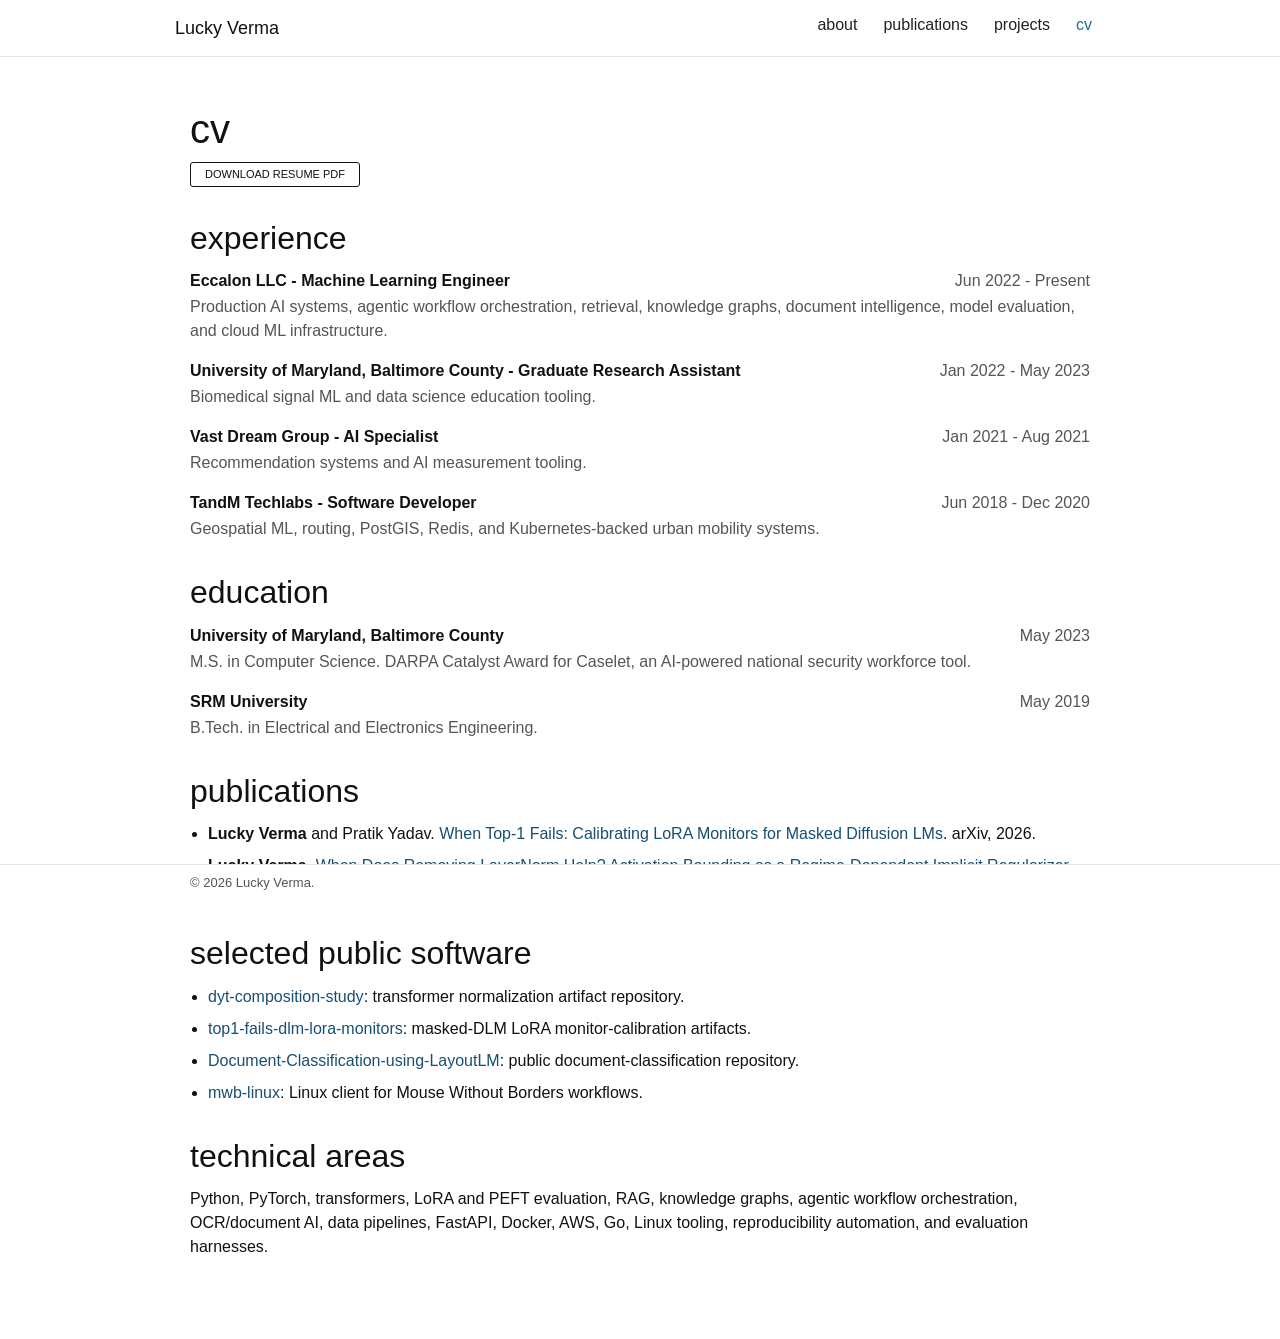
==== cv/index.html @ ddae6150 "feat(site): rebuild academic profile" ====
<!doctype html>
<html lang="en">
  <head>
    <meta charset="utf-8">
    <meta name="viewport" content="width=device-width, initial-scale=1">
    <title>cv | Lucky Verma</title>
    <meta name="description" content="CV for Lucky Verma.">
    <link rel="icon" href="/favicon.svg" type="image/svg+xml">
    <link rel="stylesheet" href="/styles.css">
  </head>
  <body>
    <nav class="navbar" aria-label="Primary navigation">
      <div class="nav-inner">
        <a class="brand" href="/">Lucky Verma</a>
        <ul class="nav-links">
          <li><a href="/">about</a></li>
          <li><a href="/publications/">publications</a></li>
          <li><a href="/projects/">projects</a></li>
          <li><a href="/cv/" aria-current="page">cv</a></li>
        </ul>
      </div>
    </nav>

    <main class="container">
      <header class="page-header">
        <h1>cv</h1>
        <p><a class="btn" href="/Lucky_Verma_Resume.pdf">download resume pdf</a></p>
      </header>

      <article>
        <section class="cv-section">
          <h2>experience</h2>
          <div class="cv-item">
            <header><strong>Eccalon LLC - Machine Learning Engineer</strong><time>Jun 2022 - Present</time></header>
            <p class="muted">Production AI systems, agentic workflow orchestration, retrieval, knowledge graphs, document intelligence, model evaluation, and cloud ML infrastructure.</p>
          </div>
          <div class="cv-item">
            <header><strong>University of Maryland, Baltimore County - Graduate Research Assistant</strong><time>Jan 2022 - May 2023</time></header>
            <p class="muted">Biomedical signal ML and data science education tooling.</p>
          </div>
          <div class="cv-item">
            <header><strong>Vast Dream Group - AI Specialist</strong><time>Jan 2021 - Aug 2021</time></header>
            <p class="muted">Recommendation systems and AI measurement tooling.</p>
          </div>
          <div class="cv-item">
            <header><strong>TandM Techlabs - Software Developer</strong><time>Jun 2018 - Dec 2020</time></header>
            <p class="muted">Geospatial ML, routing, PostGIS, Redis, and Kubernetes-backed urban mobility systems.</p>
          </div>
        </section>

        <section class="cv-section">
          <h2>education</h2>
          <div class="cv-item">
            <header><strong>University of Maryland, Baltimore County</strong><time>May 2023</time></header>
            <p class="muted">M.S. in Computer Science. DARPA Catalyst Award for Caselet, an AI-powered national security workforce tool.</p>
          </div>
          <div class="cv-item">
            <header><strong>SRM University</strong><time>May 2019</time></header>
            <p class="muted">B.Tech. in Electrical and Electronics Engineering.</p>
          </div>
        </section>

        <section class="cv-section">
          <h2>publications</h2>
          <ul>
            <li><strong>Lucky Verma</strong> and Pratik Yadav. <a href="https://arxiv.org/abs/2606.24119">When Top-1 Fails: Calibrating LoRA Monitors for Masked Diffusion LMs</a>. arXiv, 2026.</li>
            <li><strong>Lucky Verma</strong>. <a href="https://arxiv.org/abs/2604.23434">When Does Removing LayerNorm Help? Activation Bounding as a Regime-Dependent Implicit Regularizer</a>. arXiv, 2026.</li>
          </ul>
        </section>

        <section class="cv-section">
          <h2>selected public software</h2>
          <ul>
            <li><a href="https://github.com/lucky-verma/dyt-composition-study">dyt-composition-study</a>: transformer normalization artifact repository.</li>
            <li><a href="https://github.com/lucky-verma/top1-fails-dlm-lora-monitors">top1-fails-dlm-lora-monitors</a>: masked-DLM LoRA monitor-calibration artifacts.</li>
            <li><a href="https://github.com/lucky-verma/Document-Classification-using-LayoutLM">Document-Classification-using-LayoutLM</a>: public document-classification repository.</li>
            <li><a href="https://github.com/lucky-verma/mwb-linux">mwb-linux</a>: Linux client for Mouse Without Borders workflows.</li>
          </ul>
        </section>

        <section class="cv-section">
          <h2>technical areas</h2>
          <p>Python, PyTorch, transformers, LoRA and PEFT evaluation, RAG, knowledge graphs, agentic workflow orchestration, OCR/document AI, data pipelines, FastAPI, Docker, AWS, Go, Linux tooling, reproducibility automation, and evaluation harnesses.</p>
        </section>
      </article>
    </main>

    <footer class="footer">
      <div class="footer-inner">&copy; 2026 Lucky Verma.</div>
    </footer>
  </body>
</html>
---- styles.css ----
:root {
  --text: #111111;
  --muted: #555555;
  --line: #e5e5e5;
  --soft: #f8f9fa;
  --accent: #1f6f9f;
  --accent-dark: #174f72;
  --nav-height: 57px;
}

* {
  box-sizing: border-box;
}

html {
  scroll-behavior: smooth;
}

body {
  margin: 0;
  padding: 0 0 56px;
  background: #ffffff;
  color: var(--text);
  font-family: Roboto, -apple-system, BlinkMacSystemFont, "Segoe UI", Arial, sans-serif;
  font-size: 16px;
  line-height: 1.5;
}

a {
  color: var(--accent-dark);
  text-decoration: none;
}

a:hover,
a:focus {
  color: var(--accent);
  text-decoration: underline;
}

.navbar {
  position: fixed;
  inset: 0 0 auto;
  z-index: 1000;
  height: var(--nav-height);
  background: rgba(255, 255, 255, 0.96);
  border-bottom: 1px solid var(--line);
}

.nav-inner {
  width: min(930px, calc(100vw - 32px));
  height: var(--nav-height);
  margin: 0 auto;
  display: flex;
  align-items: center;
  justify-content: space-between;
  gap: 24px;
}

.brand {
  display: inline-flex;
  align-items: center;
  height: 40px;
  color: var(--text);
  font-size: 18px;
  font-weight: 400;
  white-space: nowrap;
}

.nav-links {
  display: flex;
  align-items: center;
  justify-content: flex-end;
  gap: 0;
  margin: 0;
  padding: 0;
  list-style: none;
}

.nav-links a {
  display: inline-flex;
  align-items: center;
  height: 40px;
  padding: 0 13px;
  color: #222222;
  font-size: 16px;
  text-transform: lowercase;
}

.nav-links a:hover,
.nav-links a:focus {
  color: var(--accent);
  text-decoration: none;
}

.nav-links a[aria-current="page"] {
  color: var(--accent);
}

.container {
  width: min(930px, calc(100vw - 32px));
  margin: 105px auto 0;
  padding: 0 15px;
}

.page-header {
  margin-bottom: 16px;
}

h1 {
  margin: 0 0 8px;
  font-size: 40px;
  line-height: 1.2;
  font-weight: 300;
  letter-spacing: 0;
}

h2 {
  margin: 32px 0 12px;
  font-size: 32px;
  line-height: 1.2;
  font-weight: 300;
  letter-spacing: 0;
  text-transform: lowercase;
}

h3 {
  margin: 24px 0 8px;
  font-size: 22px;
  line-height: 1.3;
  font-weight: 400;
}

p {
  margin: 0 0 16px;
}

ul {
  margin: 0 0 16px 18px;
  padding: 0;
}

li {
  margin: 0 0 8px;
}

.subtitle {
  margin: 0;
  color: #333333;
  font-size: 18px;
}

.intro {
  display: flow-root;
  margin-top: 8px;
}

.profile-photo {
  float: left;
  width: 178px;
  height: 178px;
  object-fit: cover;
  margin: 4px 24px 14px 0;
  border-radius: 2px;
}

.muted {
  color: var(--muted);
}

.news-list {
  margin-top: 8px;
}

.contact-line {
  margin-top: 24px;
}

.bibliography {
  margin: 0;
  padding: 0;
  list-style: none;
}

.pub-year {
  margin-top: 16px;
  margin-bottom: 16px;
}

.pub-item {
  margin: 0 0 20px;
}

.pub-row {
  display: grid;
  grid-template-columns: 120px minmax(0, 1fr);
  gap: 18px;
  align-items: start;
}

.abbr {
  display: flex;
  justify-content: center;
}

.badge {
  display: inline-block;
  width: 100%;
  max-width: 88px;
  padding: 4px 8px;
  border-radius: 4px;
  background: var(--accent);
  color: #ffffff;
  font-size: 12px;
  line-height: 1.2;
  font-weight: 700;
  text-align: center;
  letter-spacing: 0;
}

.pub-title,
.project-title {
  font-weight: 600;
}

.authors,
.venue,
.project-meta {
  color: #333333;
}

.authors strong {
  font-weight: 700;
}

.links {
  display: flex;
  flex-wrap: wrap;
  gap: 6px;
  margin: 8px 0 0;
}

.btn {
  display: inline-flex;
  align-items: center;
  min-height: 25px;
  padding: 4px 14px;
  border: 1px solid #111111;
  border-radius: 3px;
  color: #111111;
  font-size: 11px;
  line-height: 1;
  text-transform: uppercase;
}

.btn:hover,
.btn:focus {
  background: #111111;
  color: #ffffff;
  text-decoration: none;
}

details.abstract {
  margin-top: 8px;
}

details.abstract summary {
  width: fit-content;
  cursor: pointer;
  color: var(--accent-dark);
  font-size: 14px;
}

details.abstract p {
  margin-top: 8px;
  color: #333333;
}

.project-list {
  margin: 0;
  padding: 0;
  list-style: none;
}

.project-item {
  margin: 0 0 24px;
  padding-bottom: 20px;
  border-bottom: 1px solid var(--line);
}

.project-item:last-child {
  border-bottom: 0;
}

.project-links {
  margin-top: 8px;
}

.cv-section {
  margin-bottom: 24px;
}

.cv-item {
  margin-bottom: 16px;
}

.cv-item header {
  display: flex;
  justify-content: space-between;
  gap: 16px;
  margin-bottom: 2px;
}

.cv-item time {
  color: var(--muted);
  white-space: nowrap;
}

.footer {
  position: fixed;
  inset: auto 0 0;
  min-height: 35px;
  background: #ffffff;
  border-top: 1px solid var(--line);
  color: var(--muted);
  font-size: 13px;
}

.footer-inner {
  width: min(930px, calc(100vw - 32px));
  margin: 0 auto;
  padding: 8px 15px;
}

@media (max-width: 700px) {
  body {
    padding-bottom: 0;
    font-size: 15px;
  }

  .navbar,
  .nav-inner {
    height: auto;
    min-height: var(--nav-height);
  }

  .nav-inner {
    align-items: flex-start;
    flex-direction: column;
    gap: 4px;
    padding: 8px 0;
  }

  .brand {
    height: 28px;
  }

  .nav-links {
    width: 100%;
    justify-content: flex-start;
    flex-wrap: wrap;
  }

  .nav-links a {
    height: 30px;
    padding: 0 16px 0 0;
  }

  .container {
    margin-top: 116px;
  }

  h1 {
    font-size: 34px;
  }

  h2 {
    font-size: 28px;
  }

  .profile-photo {
    float: none;
    display: block;
    width: 156px;
    height: 156px;
    margin: 0 0 16px;
  }

  .pub-row {
    grid-template-columns: 1fr;
    gap: 8px;
  }

  .abbr {
    justify-content: flex-start;
  }

  .badge {
    width: auto;
    min-width: 72px;
  }

  .cv-item header {
    display: block;
  }

  .footer {
    position: static;
    margin-top: 40px;
  }
}
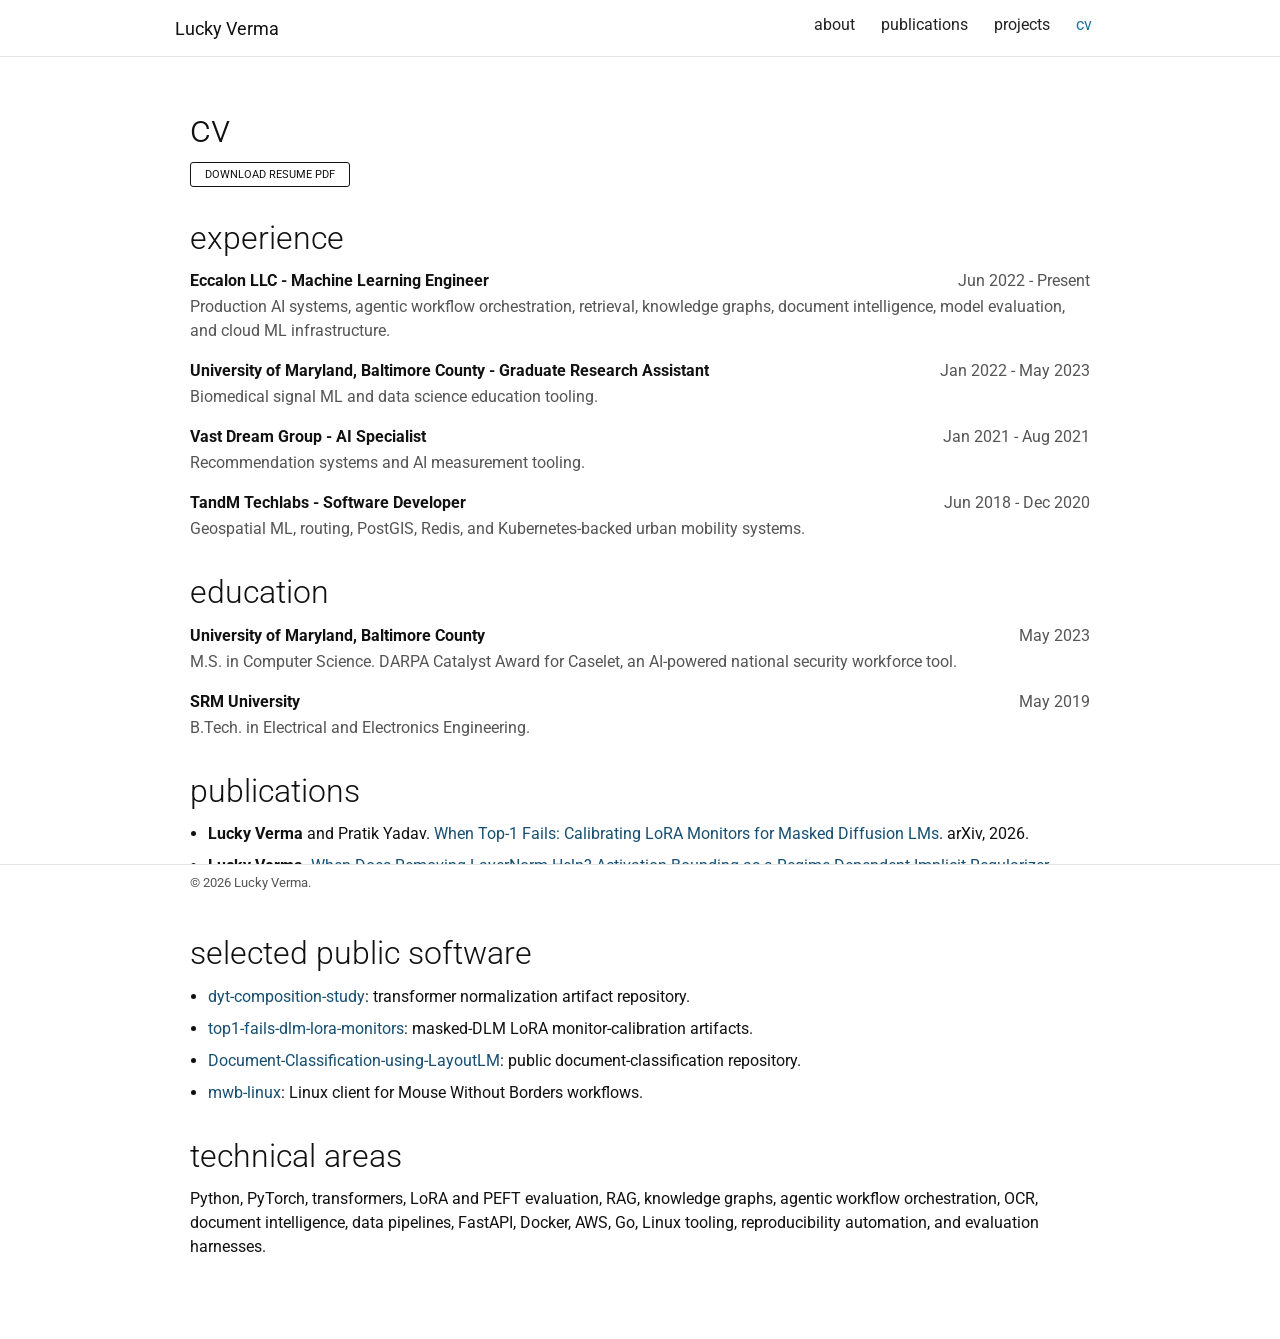
==== commit e09bac4b: "fix(site): match academic profile visuals" ====
--- a/cv/index.html
+++ b/cv/index.html
@@ -3,9 +3,24 @@
   <head>
     <meta charset="utf-8">
     <meta name="viewport" content="width=device-width, initial-scale=1">
-    <title>cv | Lucky Verma</title>
-    <meta name="description" content="CV for Lucky Verma.">
+    <title>CV | Lucky Verma</title>
+    <meta name="description" content="CV for Lucky Verma, Machine Learning Engineer focused on applied ML research, production ML systems, developer tooling, document intelligence, RAG, and knowledge graphs.">
+    <meta name="author" content="Lucky Verma">
+    <meta name="robots" content="index, follow, max-image-preview:large">
+    <link rel="canonical" href="https://luckyverma.com/cv/">
+    <meta property="og:title" content="CV | Lucky Verma">
+    <meta property="og:description" content="CV for Lucky Verma, Machine Learning Engineer and applied ML researcher.">
+    <meta property="og:image" content="https://luckyverma.com/images/profile.png">
+    <meta property="og:url" content="https://luckyverma.com/cv/">
+    <meta property="og:type" content="profile">
+    <meta name="twitter:card" content="summary">
+    <link rel="preconnect" href="https://fonts.googleapis.com">
+    <link rel="preconnect" href="https://fonts.gstatic.com" crossorigin>
+    <link href="https://fonts.googleapis.com/css2?family=Roboto:wght@300;400;500;700&display=swap" rel="stylesheet">
     <link rel="icon" href="/favicon.svg" type="image/svg+xml">
+    <link rel="apple-touch-icon" href="/images/apple-touch-icon-180x180.png">
+    <link rel="manifest" href="/images/manifest.json">
+    <link rel="llms" href="/llms.txt" type="text/plain">
     <link rel="stylesheet" href="/styles.css">
   </head>
   <body>
@@ -80,7 +95,7 @@
 
         <section class="cv-section">
           <h2>technical areas</h2>
-          <p>Python, PyTorch, transformers, LoRA and PEFT evaluation, RAG, knowledge graphs, agentic workflow orchestration, OCR/document AI, data pipelines, FastAPI, Docker, AWS, Go, Linux tooling, reproducibility automation, and evaluation harnesses.</p>
+          <p>Python, PyTorch, transformers, LoRA and PEFT evaluation, RAG, knowledge graphs, agentic workflow orchestration, OCR, document intelligence, data pipelines, FastAPI, Docker, AWS, Go, Linux tooling, reproducibility automation, and evaluation harnesses.</p>
         </section>
       </article>
     </main>
--- a/styles.css
+++ b/styles.css
@@ -66,6 +66,10 @@
   white-space: nowrap;
 }
 
+.home .brand {
+  visibility: hidden;
+}
+
 .nav-links {
   display: flex;
   align-items: center;
@@ -112,6 +116,10 @@
   line-height: 1.2;
   font-weight: 300;
   letter-spacing: 0;
+}
+
+h1 .font-weight-bold {
+  font-weight: 700;
 }
 
 h2 {
@@ -156,10 +164,10 @@
 
 .profile-photo {
   float: left;
-  width: 178px;
-  height: 178px;
+  width: 270px;
+  height: 270px;
   object-fit: cover;
-  margin: 4px 24px 14px 0;
+  margin: 0 24px 16px 0;
   border-radius: 2px;
 }
 
@@ -173,6 +181,44 @@
 
 .contact-line {
   margin-top: 24px;
+}
+
+.social-icons {
+  display: flex;
+  justify-content: center;
+  align-items: center;
+  gap: 16px;
+  clear: both;
+  margin: 34px 0 8px;
+}
+
+.social-icons a {
+  display: inline-flex;
+  justify-content: center;
+  align-items: center;
+  width: 48px;
+  height: 56px;
+  color: #000000;
+  font-size: 36px;
+  line-height: 1;
+}
+
+.social-icons a:hover,
+.social-icons a:focus {
+  color: var(--accent);
+  text-decoration: none;
+}
+
+.sr-only {
+  position: absolute;
+  width: 1px;
+  height: 1px;
+  padding: 0;
+  margin: -1px;
+  overflow: hidden;
+  clip: rect(0, 0, 0, 0);
+  white-space: nowrap;
+  border: 0;
 }
 
 .bibliography {
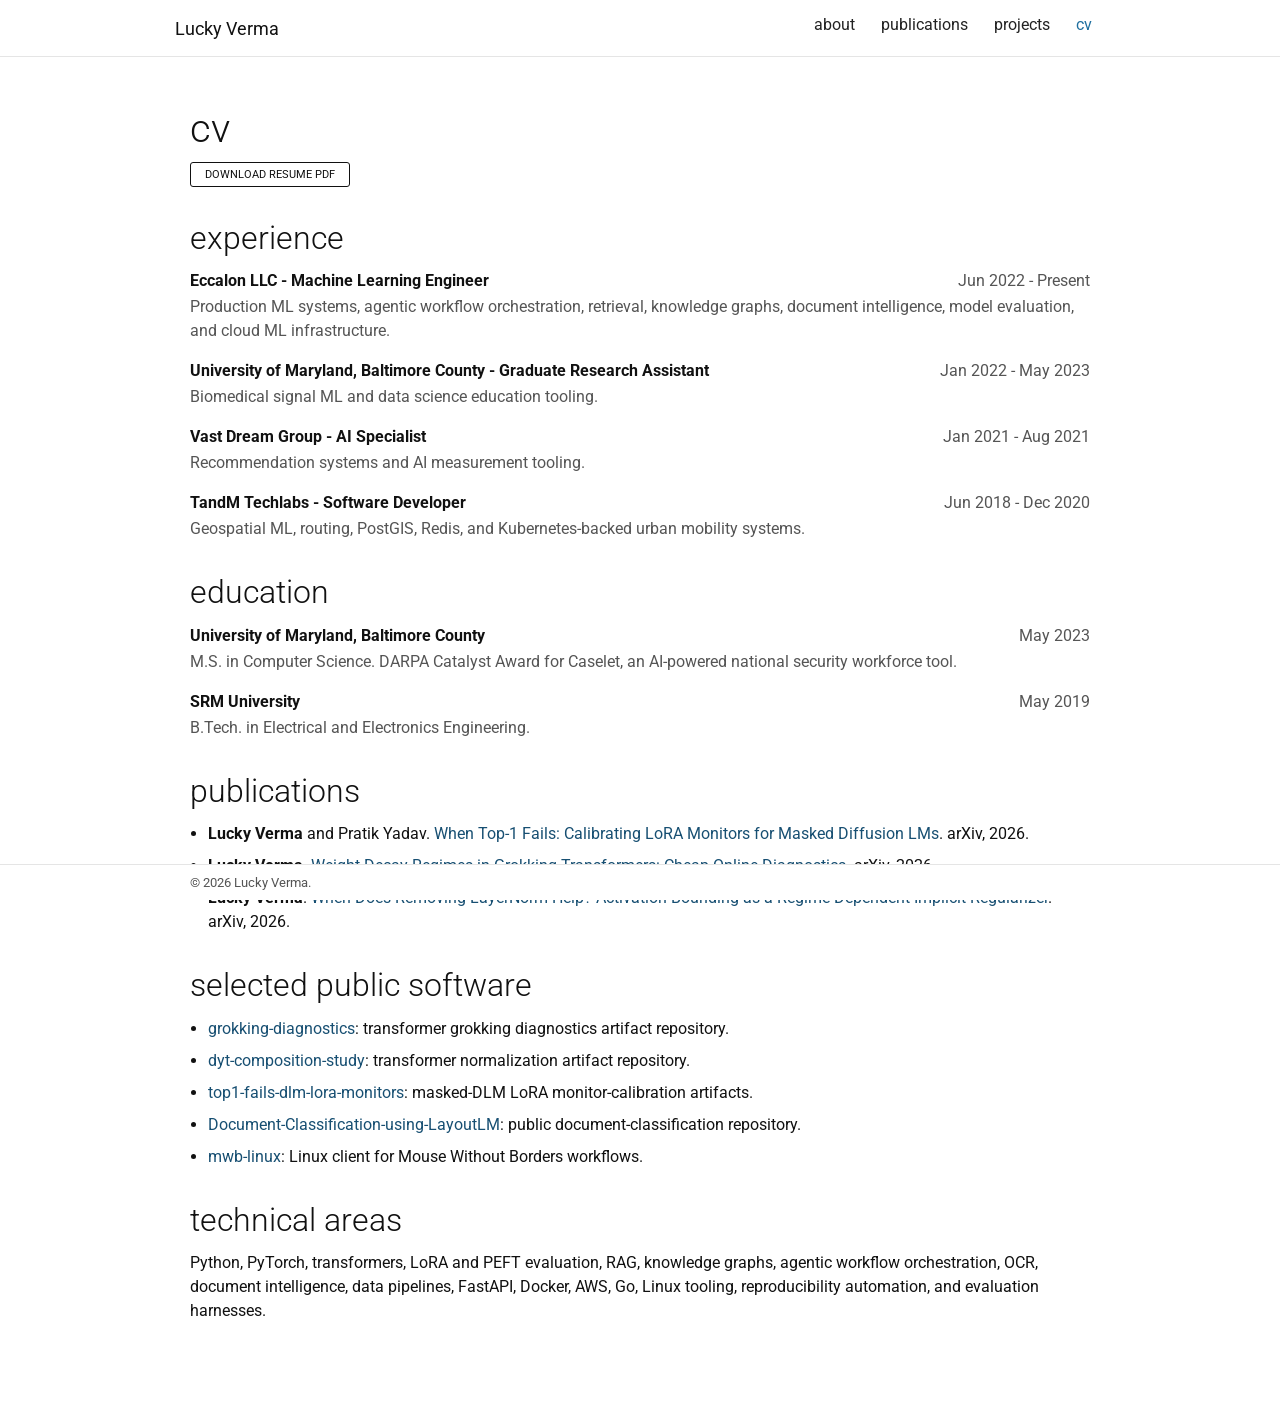
==== commit 6a67c355: "fix(site): add scholar link and third publication" ====
--- a/cv/index.html
+++ b/cv/index.html
@@ -21,7 +21,7 @@
     <link rel="apple-touch-icon" href="/images/apple-touch-icon-180x180.png">
     <link rel="manifest" href="/images/manifest.json">
     <link rel="llms" href="/llms.txt" type="text/plain">
-    <link rel="stylesheet" href="/styles.css">
+    <link rel="stylesheet" href="/styles.css?v=20260626b">
   </head>
   <body>
     <nav class="navbar" aria-label="Primary navigation">
@@ -47,7 +47,7 @@
           <h2>experience</h2>
           <div class="cv-item">
             <header><strong>Eccalon LLC - Machine Learning Engineer</strong><time>Jun 2022 - Present</time></header>
-            <p class="muted">Production AI systems, agentic workflow orchestration, retrieval, knowledge graphs, document intelligence, model evaluation, and cloud ML infrastructure.</p>
+            <p class="muted">Production ML systems, agentic workflow orchestration, retrieval, knowledge graphs, document intelligence, model evaluation, and cloud ML infrastructure.</p>
           </div>
           <div class="cv-item">
             <header><strong>University of Maryland, Baltimore County - Graduate Research Assistant</strong><time>Jan 2022 - May 2023</time></header>
@@ -79,6 +79,7 @@
           <h2>publications</h2>
           <ul>
             <li><strong>Lucky Verma</strong> and Pratik Yadav. <a href="https://arxiv.org/abs/2606.24119">When Top-1 Fails: Calibrating LoRA Monitors for Masked Diffusion LMs</a>. arXiv, 2026.</li>
+            <li><strong>Lucky Verma</strong>. <a href="https://arxiv.org/abs/2605.20441">Weight Decay Regimes in Grokking Transformers: Cheap Online Diagnostics</a>. arXiv, 2026.</li>
             <li><strong>Lucky Verma</strong>. <a href="https://arxiv.org/abs/2604.23434">When Does Removing LayerNorm Help? Activation Bounding as a Regime-Dependent Implicit Regularizer</a>. arXiv, 2026.</li>
           </ul>
         </section>
@@ -86,6 +87,7 @@
         <section class="cv-section">
           <h2>selected public software</h2>
           <ul>
+            <li><a href="https://github.com/lucky-verma/grokking-diagnostics">grokking-diagnostics</a>: transformer grokking diagnostics artifact repository.</li>
             <li><a href="https://github.com/lucky-verma/dyt-composition-study">dyt-composition-study</a>: transformer normalization artifact repository.</li>
             <li><a href="https://github.com/lucky-verma/top1-fails-dlm-lora-monitors">top1-fails-dlm-lora-monitors</a>: masked-DLM LoRA monitor-calibration artifacts.</li>
             <li><a href="https://github.com/lucky-verma/Document-Classification-using-LayoutLM">Document-Classification-using-LayoutLM</a>: public document-classification repository.</li>
--- a/styles.css
+++ b/styles.css
@@ -14,6 +14,7 @@
 
 html {
   scroll-behavior: smooth;
+  overflow-x: hidden;
 }
 
 body {
@@ -24,6 +25,7 @@
   font-family: Roboto, -apple-system, BlinkMacSystemFont, "Segoe UI", Arial, sans-serif;
   font-size: 16px;
   line-height: 1.5;
+  overflow-x: hidden;
 }
 
 a {
@@ -142,6 +144,18 @@
   margin: 0 0 16px;
 }
 
+p,
+li,
+.subtitle,
+.pub-title,
+.project-title,
+.authors,
+.venue,
+.project-meta,
+.muted {
+  overflow-wrap: anywhere;
+}
+
 ul {
   margin: 0 0 16px 18px;
   padding: 0;
@@ -199,8 +213,14 @@
   width: 48px;
   height: 56px;
   color: #000000;
-  font-size: 36px;
   line-height: 1;
+}
+
+.social-icons svg {
+  display: block;
+  width: 34px;
+  height: 34px;
+  fill: currentColor;
 }
 
 .social-icons a:hover,
